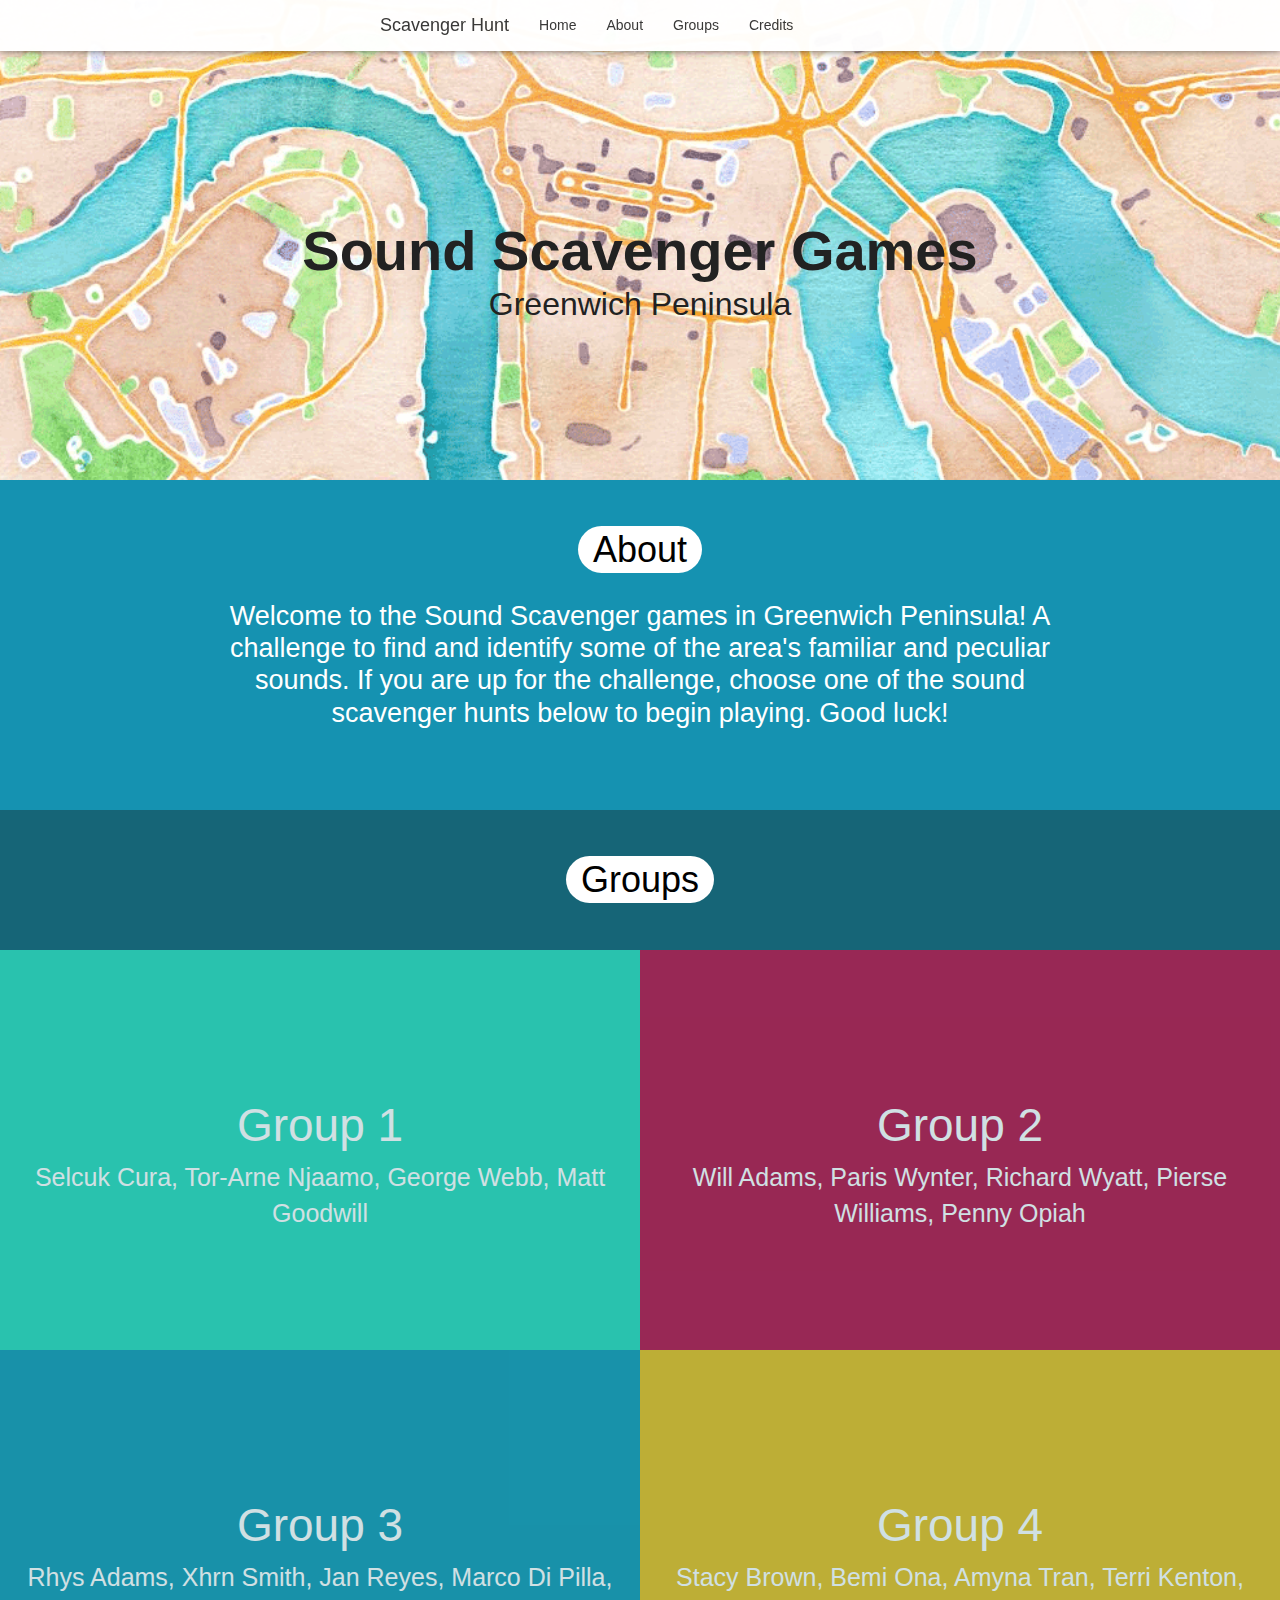
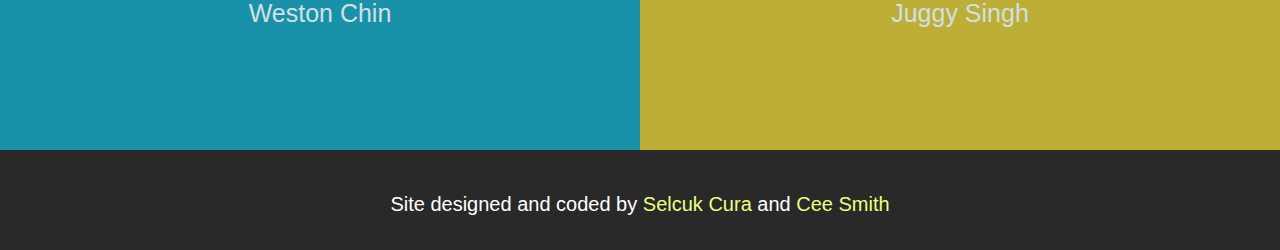
==== projects/landing-page/index.html @ d5fabc16 "added footer" ====
<!DOCTYPE html>
<html lang="en">
<head>
<meta charset="utf-8">
<meta name="viewport" content="width=device-width, initial-scale=1.0">
<meta name="description" content="">
<meta name="author" content="">
<link rel="shortcut icon" href="../../assets/ico/favicon.png">
<link rel="stylesheet" href="http://cdn.leafletjs.com/leaflet-0.6.4/leaflet.css" />
<title>Scavenger Hunt</title>

<!-- Bootstrap core CSS -->
<link href="../../lib/bootstrap30/css/bootstrap.css" rel="stylesheet">

<!-- Custom styles for this template -->
<link href="css/style.css" rel="stylesheet">

<!-- HTML5 shim and Respond.js IE8 support of HTML5 elements and media queries -->
<!--[if lt IE 9]>
      <script src="../../assets/js/html5shiv.js"></script>
      <script src="../../assets/js/respond.min.js"></script>
    <![endif]-->
</head>

<body>
<div class="navbar navbar-inverse navbar-fixed-top">
  <div class="container">
    <div class="navbar-header">
      <button type="button" class="navbar-toggle" data-toggle="collapse" data-target=".navbar-collapse"> <span class="icon-bar"></span> <span class="icon-bar"></span> <span class="icon-bar"></span> </button>
      <a class="navbar-brand" href="#">Scavenger Hunt</a> </div>
    <div class="collapse navbar-collapse">
      <ul class="nav navbar-nav">
        <li><a href="#slide1">Home</a></li>
        <li><a href="#slide2">About</a></li>
        <li><a href="#slide3">Groups</a></li>
        <li><a href="#slide4">Credits</a></li>
      </ul>
    </div>
    <!--/.nav-collapse --> 
  </div>
</div>
<div id="slide1">
  <div class="col-md-8 col-md-offset-2">
    <h1>Sound Scavenger Games</h1>
    <h2>Greenwich Peninsula</h2>
  </div>
</div>
<div id="slide2">
  <div class="col-md-8 col-md-offset-2">
    <h1><span>About</span></h1>
    <br>
    <p>Welcome to the Sound Scavenger games in Greenwich Peninsula! A challenge to find and identify some of the area's familiar and peculiar sounds. If you are up for the challenge, choose one of the sound scavenger hunts below to begin playing. Good luck! </p>
  </div>
</div>
<div id="slide3">
  <h1><span>Groups</span></h1>
  <div id="wrapper"> <a href="../scavenger-hunt/clue-1/">
    <div id="first">
      <h1>Group 1</h1>
      <div id="description"> Selcuk Cura, Tor-Arne Njaamo, George Webb, Matt Goodwill</div>
    </div>
    </a> <a href="../scavenger-hunt/clue-2/">
    <div id="second">
      <h1>Group 2</h1>
      <div id="description">Will Adams, Paris Wynter, Richard Wyatt, Pierse Williams, Penny Opiah</div>
    </div>
    </a> <a href="../scavenger-hunt/clue-3/">
    <div id="third">
      <h1>Group 3</h1>
      <div id="description">Rhys Adams, Xhrn Smith, Jan Reyes, Marco Di Pilla, Weston Chin</div>
    </div>
    </a> <a href="../scavenger-hunt/clue-4/">
    <div id="fourth">
      <h1>Group 4</h1>
      <div id="description">Stacy Brown, Bemi Ona, Amyna Tran, Terri Kenton, Juggy Singh</div>
    </div>
    </a> </div>
</div>
<div id="footer">
<div class="col-md-6 col-md-offset-3">Site designed and coded by <a href="https://twitter.com/selcukcura">Selcuk Cura</a> and <a href="https://twitter.com/CeeShadowmuur">Cee Smith</a></div>
</div>
</body>

<!-- Bootstrap core JavaScript
    ================================================== -->
<!-- Placed at the end of the document so the pages load faster -->
<script src="../../assets/js/jquery.js"></script>
<script src="../../lib/bootstrap30/js/bootstrap.min.js"></script>
<script>
// smooth scrolling to section
	$(function() {
	  $('a[href*=#]:not([href=#])').click(function() {
	    if (location.pathname.replace(/^\//,'') == this.pathname.replace(/^\//,'') && location.hostname == this.hostname) {

	      var target = $(this.hash);
	      target = target.length ? target : $('[name=' + this.hash.slice(1) +']');
	      if (target.length) {
	        $('html,body').animate({
	          scrollTop: target.offset().top
	        }, 500);
	        return false;
	      }
	    }
	  });
	});

//	mobile accelerometer parallax
if ($(window).width() < 700) {
  var background = document.getElementById("slide1");

      if (window.DeviceOrientationEvent) {
        window.addEventListener('deviceorientation', function(eventData) {
          var yTilt = Math.round((-eventData.beta + 90) * (40/180) - 40);
          var xTilt = Math.round(-eventData.gamma * (40/180) - 20);
          if (xTilt > 0) {
            xTilt = -xTilt;
          } else if (xTilt < -40) {
            xTilt = -(xTilt + 80);
          }

          var backgroundPositionVal = xTilt + 'px ' + yTilt + 'px';
          background.style.backgroundPosition = backgroundPositionVal;
        }, false);
      };
	  
	  }
else {
	
//	desktop mouse parallax
$('#slide1').mousemove(function(e){
    var amountMovedX = (e.pageX * -1 / 6);
    var amountMovedY = (e.pageY * -1 / 6);
    $(this).css('background-position', amountMovedX + 'px ' + amountMovedY + 'px');
});

}
</script>
</html>
---- projects/landing-page/css/style.css ----
html, body {
	margin: 0px;
	padding: 0px;
	width: 100%;
	text-align: center;
}
a {
color: #EBFF81;
text-decoration: none;
}

a:hover{
color: #F0FCB4;
}
.container {
	max-width: 550px;
}
.slide-container {
	text-align: center;
}
.row {
	margin: 0px;
	padding: 0px;
}
/*headings*/

/* slides */

#slide2, #slide3, #slide4 {
	margin-top: -20px;
	padding: 30px 0 0 0;
}
#slide1 {
	color: #222;
	width: 100%;
	min-height: 500px;
	padding-top: 200px;
	background-color: #f1dfcf;
	background-image: url(../images/header.png);
	background-repeat: no-repeat;
	-webkit-background-size: 1500px;
	-moz-background-size: 1500px;
	-o-background-size: 1500px;
	background-size: 3000px;
}
#slide1 h1 {
	font-size: 56px;
	font-weight: bold;
}
#slide1 h2 {
	font-size: 32px;
	margin-top: -5px;
}
#slide2 {
	color: #fff;
	width: 100%;
	min-height: 350px;
	background-color: #1592B1;
}
p {
	font-size: 27px;
	font-weight: lighter;
	line-height: 1.2;
}
#slide2 h1 {
	text-align: center;
}
#slide3 {
	color: #FFF;
	width: 100%;
	min-height: 500px;
	background-color: #166577;
}
#slide4 {
	color: #FFF;
	width: 100%;
	min-height: 750px;
	background-color: #1b7990;
}
h1 span, h2 span {
	color: #000;
	background-color: #fff;
	padding: 3px 15px;
	-webkit-border-radius: 30px;
	-moz-border-radius: 30px;
	border-radius: 30px;}
#footer {
	font-size:20px;
	font-weight:200;
	color: #FFF;
	width: 100%;
	padding: 40px;
	height: 100px;
	background-color: #292929;
}
#logo {
	width: 225px;
	height: 293px;
	margin-bottom: 44px;
	margin: 0 auto;
	background-image: url('../images/pin-lgo.png');
}
.navbar-fixed-top {
	opacity: 0.97;
}
.navbar-inverse {
	background-color: #FFFFFF;
	border-color: #FFFFFF;
	-webkit-box-shadow: 0px 0px 7px rgba(50, 50, 50, 0.75);
	-moz-box-shadow: 0px 0px 7px rgba(50, 50, 50, 0.75);
	box-shadow: 0px 0px 7px rgba(50, 50, 50, 0.75);
}
.navbar-inverse .navbar-brand {
	color: #333;
	-webkit-transition: all .2s ease;
	-moz-transition: all .2s ease;
 -0-transition: all .2s ease;
	transition: all .2s ease;
}
.navbar-inverse .navbar-brand:hover {
	color: #777;
}
.navbar-inverse .navbar-brand:focus {
	color: #000000;
	background-color: transparent;
}
.navbar-inverse .navbar-nav > li > a {
	color: #333;
	-webkit-transition: all .2s ease;
	-moz-transition: all .2s ease;
 -0-transition: all .2s ease;
	transition: all .2s ease;
}
.navbar-inverse .navbar-nav > li > a:hover {
	color: #777;
}
.navbar-inverse .navbar-nav > li > a:focus {
	color: #000000;
	background-color: transparent;
}
.navbar-inverse .navbar-toggle {
	border-color: #cecece;
}
.navbar-inverse .navbar-toggle:hover, .navbar-inverse .navbar-toggle:focus {
	background-color: #F1F1F1;
}
.navbar-inverse .navbar-collapse, .navbar-inverse .navbar-form {
	border-color: #CECECE;
}
.navbar-inverse .navbar-toggle .icon-bar {
	background-color: #cecece;
}
/* END TOP SLIDE*
    
/* MAP SLIDE */    
.row[role="map"] {
	width: 100%;
	min-height: 600px;
	background-color: #333;
}
.map {
	width: 100%;
	min-height: 600px;
	background-color: #333;
}
.map.hot {
	background-color: red;
}
.map.warm {
	background-color: yellow;
}
.map.cold {
	background-color: blue;
}
/* END MAP SLIDE */    
    
/* FINISH SLIDE */    
.row[role="finish"] {
	width: 100%;
	min-height: 500px;
	background-color: #52c2ff;
}
/* END FINISH SLIDE */



/*group secions*/
#wrapper {
	margin-top: 50px;
	width: 100%;
	overflow: hidden;
}
#wrapper h1 {
	font-size: 46px;
	margin-top: 150px;
}
#wrapper a {
	color: #fff;
	text-decoration: none;
}
#first, #second, #third, #fourth {
	background-size: cover;
	background-position: center;
	padding: 0 10px;
	opacity: 0.8;
	-webkit-transition: all .2s ease;
	-moz-transition: all .2s ease;
 -0-transition: all .2s ease;
	transition: all .2s ease;
}
#first:hover, #second:hover, #third:hover, #fourth:hover {
	opacity: 1;
}
#description {
	font-size: 25px;
}
#first {
	width: 50%;
	height: 400px;
	float: left;
	background-color: #2edabc;
}
#second {
	height: 400px;
	overflow: hidden;
	background-color: #B9194C;
}
#third {
	width: 50%;
	height: 400px;
	float: left;
	background-color: #199DB6;
}
#fourth {
	height: 400px;
	overflow: hidden;
	background-color: #E7C126;
}

/*mobile*/

 @media (max-width: 700px) {
#first, #second, #third, #fourth {
	float: left;
	width: 100%;
	height: 250px;
	opacity: 1;
}
#wrapper h1 {
	font-size: 46px;
	margin-top: 40px;
}
}
 @media (max-width: 500px) {
#slide1 {
	min-height: 400px;
	padding-top: 100px;
}
#slide1 h1 {
	font-size: 36px;
}
#slide2 {
	min-height: 530px;
}
p {
	text-align: left;
}
}
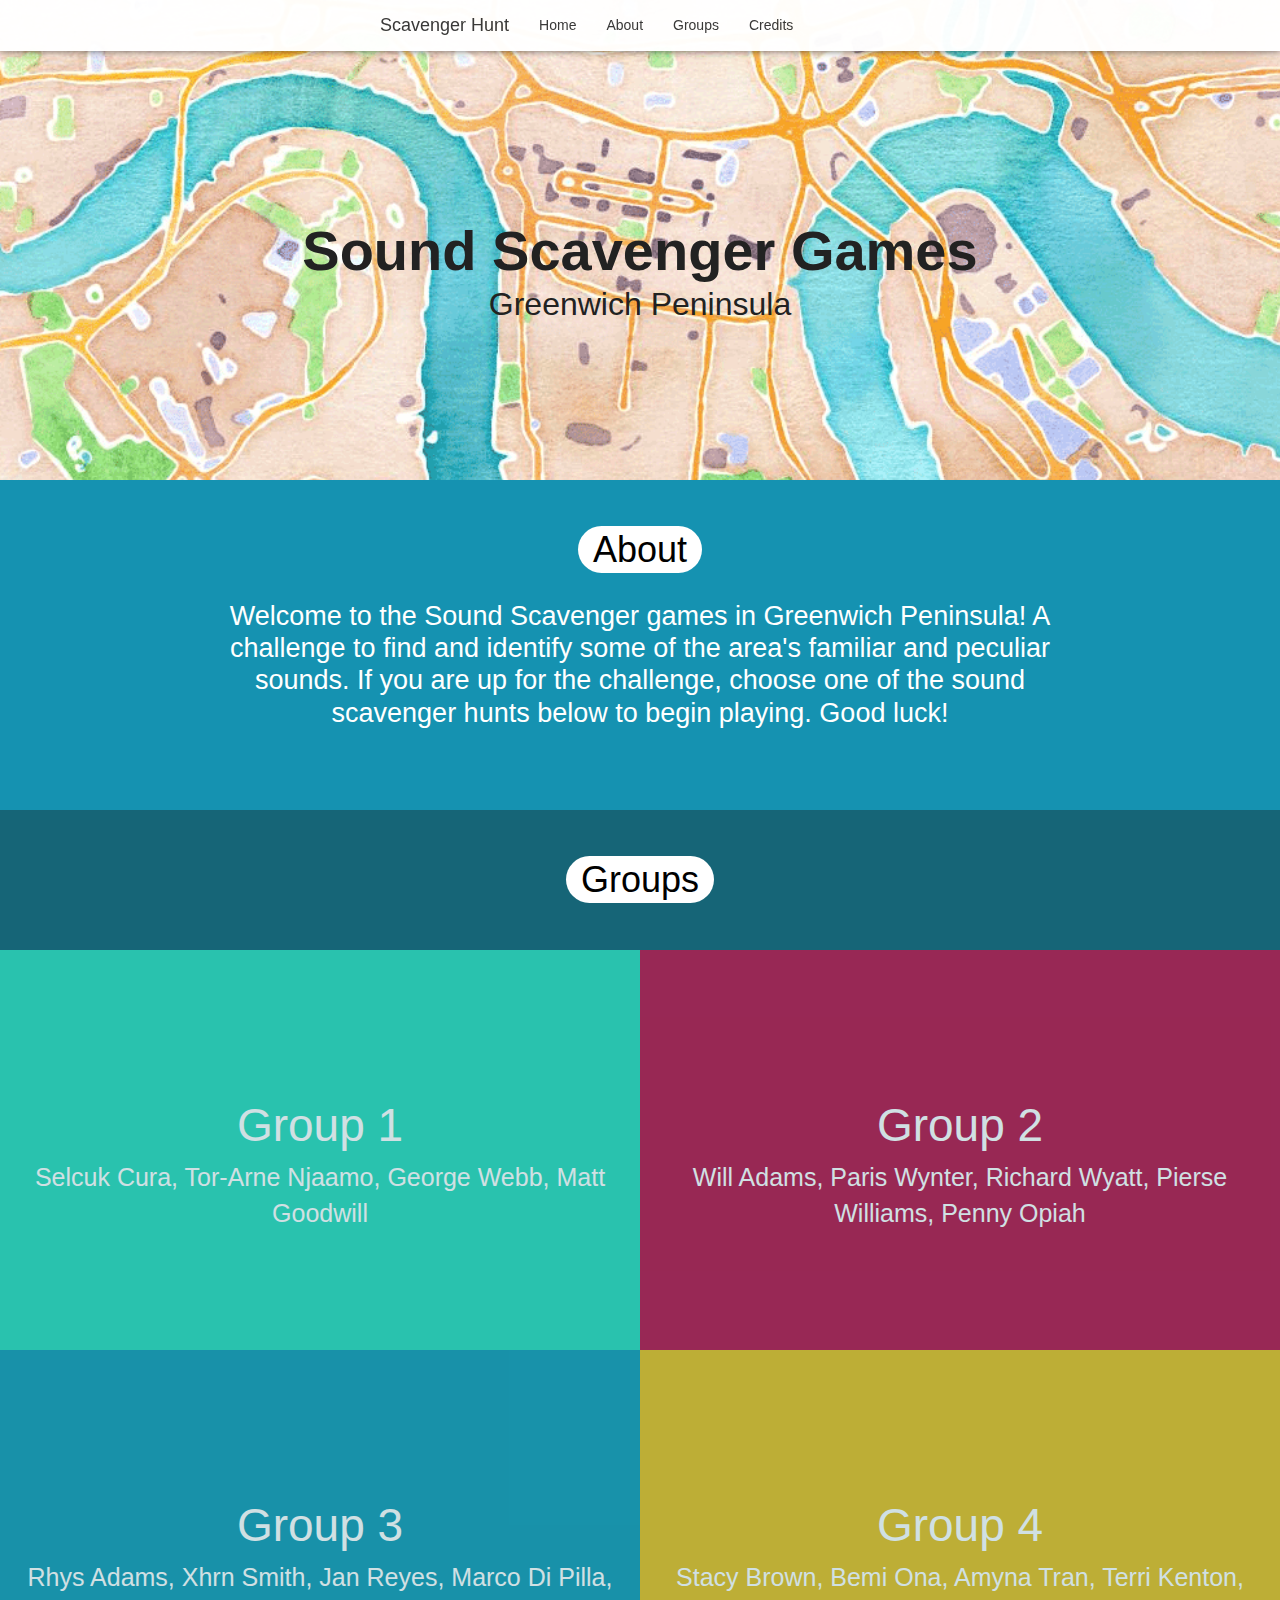
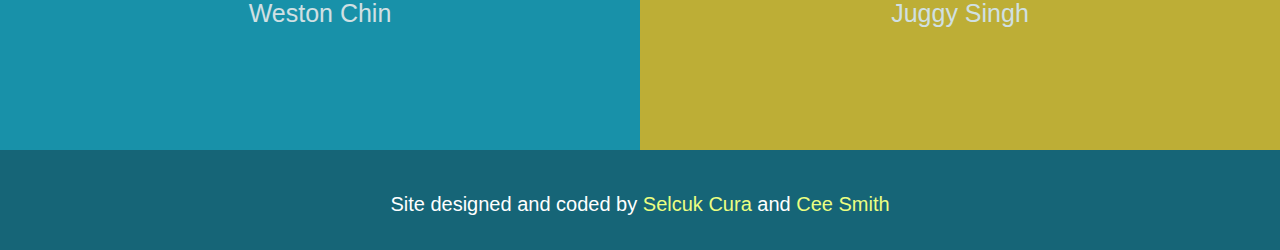
==== commit e803138f: "added ios webapp fullscreen meta tag" ====
--- a/projects/landing-page/index.html
+++ b/projects/landing-page/index.html
@@ -5,6 +5,7 @@
 <meta name="viewport" content="width=device-width, initial-scale=1.0">
 <meta name="description" content="">
 <meta name="author" content="">
+<meta name="apple-mobile-web-app-capable" content="yes">
 <link rel="shortcut icon" href="../../assets/ico/favicon.png">
 <link rel="stylesheet" href="http://cdn.leafletjs.com/leaflet-0.6.4/leaflet.css" />
 <title>Scavenger Hunt</title>
--- a/projects/landing-page/css/style.css
+++ b/projects/landing-page/css/style.css
@@ -91,7 +91,7 @@
 	width: 100%;
 	padding: 40px;
 	height: 100px;
-	background-color: #292929;
+	background-color: #166577;
 }
 #logo {
 	width: 225px;
@@ -265,4 +265,8 @@
 p {
 	text-align: left;
 }
-}
+
+#footer {
+	height: 150px;
+}
+}
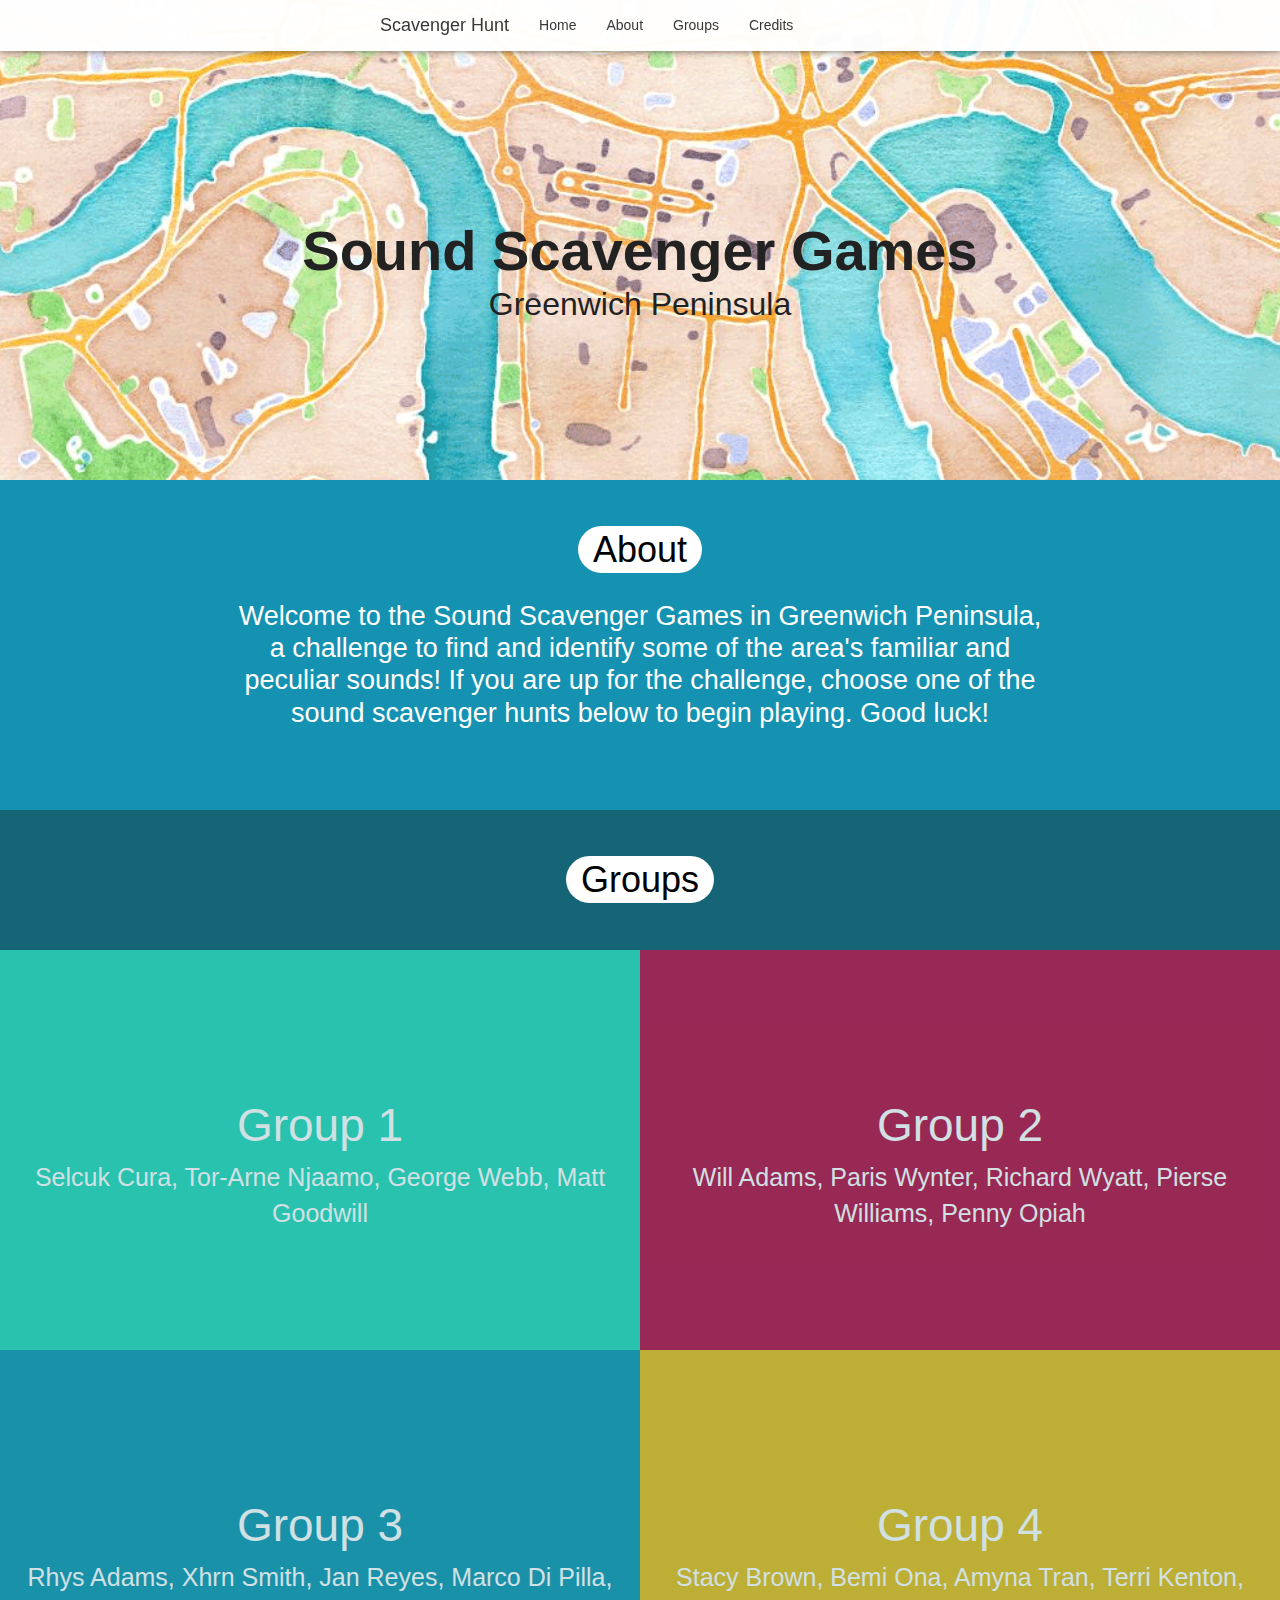
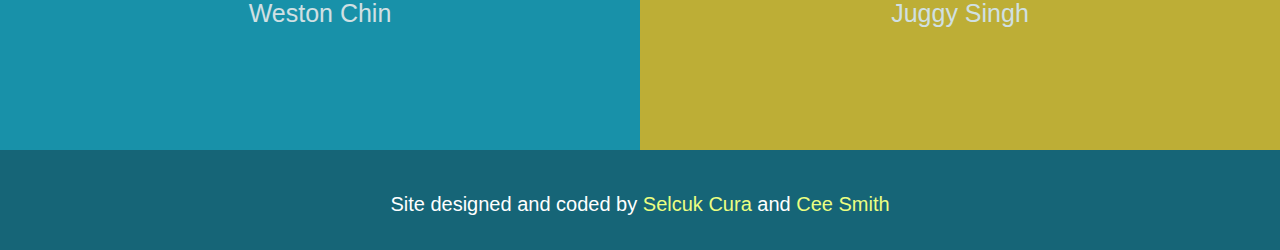
==== commit 0754bf62: "updated description" ====
--- a/projects/landing-page/index.html
+++ b/projects/landing-page/index.html
@@ -50,7 +50,7 @@
   <div class="col-md-8 col-md-offset-2">
     <h1><span>About</span></h1>
     <br>
-    <p>Welcome to the Sound Scavenger games in Greenwich Peninsula! A challenge to find and identify some of the area's familiar and peculiar sounds. If you are up for the challenge, choose one of the sound scavenger hunts below to begin playing. Good luck! </p>
+    <p>Welcome to the Sound Scavenger Games in Greenwich Peninsula, a challenge to find and identify some of the area's familiar and peculiar sounds! If you are up for the challenge, choose one of the sound scavenger hunts below to begin playing. Good luck! </p>
   </div>
 </div>
 <div id="slide3">
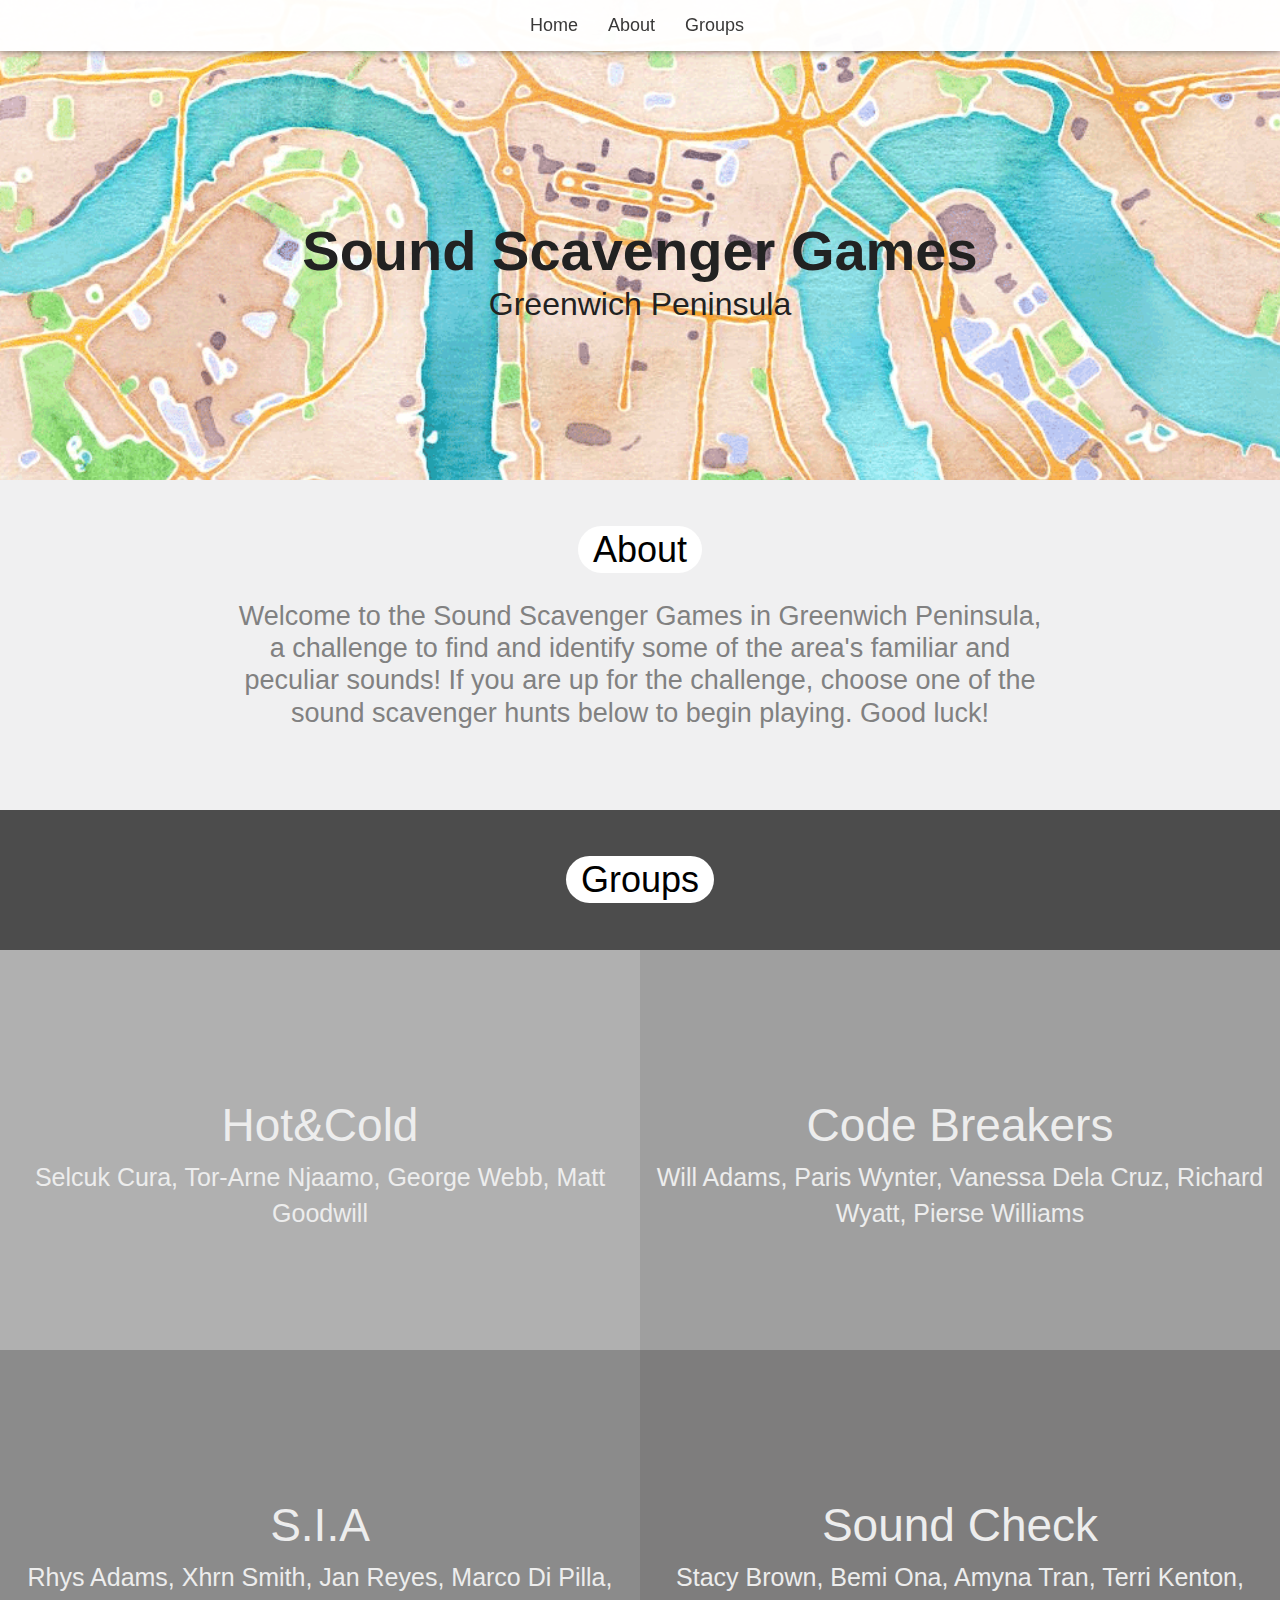
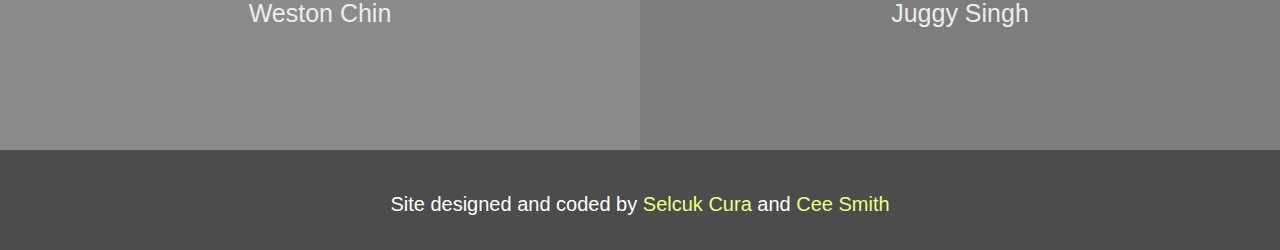
==== commit b1fd096f: "renames and fixes" ====
--- a/projects/landing-page/index.html
+++ b/projects/landing-page/index.html
@@ -34,7 +34,6 @@
         <li><a href="#slide1">Home</a></li>
         <li><a href="#slide2">About</a></li>
         <li><a href="#slide3">Groups</a></li>
-        <li><a href="#slide4">Credits</a></li>
       </ul>
     </div>
     <!--/.nav-collapse --> 
@@ -57,22 +56,22 @@
   <h1><span>Groups</span></h1>
   <div id="wrapper"> <a href="../scavenger-hunt/clue-1/">
     <div id="first">
-      <h1>Group 1</h1>
+      <h1>Hot&Cold</h1>
       <div id="description"> Selcuk Cura, Tor-Arne Njaamo, George Webb, Matt Goodwill</div>
     </div>
     </a> <a href="../scavenger-hunt/clue-2/">
     <div id="second">
-      <h1>Group 2</h1>
-      <div id="description">Will Adams, Paris Wynter, Richard Wyatt, Pierse Williams, Penny Opiah</div>
+      <h1>Code Breakers</h1>
+      <div id="description">Will Adams, Paris Wynter, Vanessa Dela Cruz, Richard Wyatt, Pierse Williams</div>
     </div>
     </a> <a href="../scavenger-hunt/clue-3/">
     <div id="third">
-      <h1>Group 3</h1>
+      <h1>S.I.A</h1>
       <div id="description">Rhys Adams, Xhrn Smith, Jan Reyes, Marco Di Pilla, Weston Chin</div>
     </div>
     </a> <a href="../scavenger-hunt/clue-4/">
     <div id="fourth">
-      <h1>Group 4</h1>
+      <h1>Sound Check</h1>
       <div id="description">Stacy Brown, Bemi Ona, Amyna Tran, Terri Kenton, Juggy Singh</div>
     </div>
     </a> </div>
--- a/projects/landing-page/css/style.css
+++ b/projects/landing-page/css/style.css
@@ -5,15 +5,14 @@
 	text-align: center;
 }
 a {
-color: #EBFF81;
-text-decoration: none;
-}
-
-a:hover{
-color: #F0FCB4;
+	color: #EBFF81;
+	text-decoration: none;
+}
+a:hover {
+	color: #F0FCB4;
 }
 .container {
-	max-width: 550px;
+	max-width: 310px;
 }
 .slide-container {
 	text-align: center;
@@ -55,21 +54,23 @@
 	color: #fff;
 	width: 100%;
 	min-height: 350px;
-	background-color: #1592B1;
+	background-color: #f0f0f1;
 }
 p {
 	font-size: 27px;
 	font-weight: lighter;
 	line-height: 1.2;
+	color: #818181;
 }
 #slide2 h1 {
 	text-align: center;
+	color: #4c4c4c;
 }
 #slide3 {
 	color: #FFF;
 	width: 100%;
 	min-height: 500px;
-	background-color: #166577;
+	background-color: #4c4c4c;
 }
 #slide4 {
 	color: #FFF;
@@ -83,15 +84,16 @@
 	padding: 3px 15px;
 	-webkit-border-radius: 30px;
 	-moz-border-radius: 30px;
-	border-radius: 30px;}
+	border-radius: 30px;
+}
 #footer {
-	font-size:20px;
-	font-weight:200;
+	font-size: 20px;
+	font-weight: 200;
 	color: #FFF;
 	width: 100%;
 	padding: 40px;
 	height: 100px;
-	background-color: #166577;
+	background-color: #4c4c4c;
 }
 #logo {
 	width: 225px;
@@ -104,6 +106,8 @@
 	opacity: 0.97;
 }
 .navbar-inverse {
+	font-size: 18px;
+	font-weight:200;
 	background-color: #FFFFFF;
 	border-color: #FFFFFF;
 	-webkit-box-shadow: 0px 0px 7px rgba(50, 50, 50, 0.75);
@@ -111,6 +115,7 @@
 	box-shadow: 0px 0px 7px rgba(50, 50, 50, 0.75);
 }
 .navbar-inverse .navbar-brand {
+	display: none;
 	color: #333;
 	-webkit-transition: all .2s ease;
 	-moz-transition: all .2s ease;
@@ -202,7 +207,7 @@
 	background-size: cover;
 	background-position: center;
 	padding: 0 10px;
-	opacity: 0.8;
+	opacity: 0.9;
 	-webkit-transition: all .2s ease;
 	-moz-transition: all .2s ease;
  -0-transition: all .2s ease;
@@ -218,27 +223,46 @@
 	width: 50%;
 	height: 400px;
 	float: left;
-	background-color: #2edabc;
+	background-color: #bbbbbb;
 }
 #second {
 	height: 400px;
 	overflow: hidden;
-	background-color: #B9194C;
+	background-color: #a9a9a9;
 }
 #third {
 	width: 50%;
 	height: 400px;
 	float: left;
+	background-color: #929292;
+}
+#fourth {
+	height: 400px;
+	overflow: hidden;
+	background-color: #848383;
+}
+#first:hover {
+	background-color: #2edabc;
+}
+#second:hover {
+	background-color: #B9194C;
+}
+#third:hover {
 	background-color: #199DB6;
 }
-#fourth {
-	height: 400px;
-	overflow: hidden;
+#fourth:hover {
 	background-color: #E7C126;
 }
 
 /*mobile*/
 
+
+ @media (max-width: 767px) {
+
+.navbar-inverse .navbar-brand {
+	display:block;	 
+}
+}
  @media (max-width: 700px) {
 #first, #second, #third, #fourth {
 	float: left;
@@ -265,7 +289,6 @@
 p {
 	text-align: left;
 }
-
 #footer {
 	height: 150px;
 }
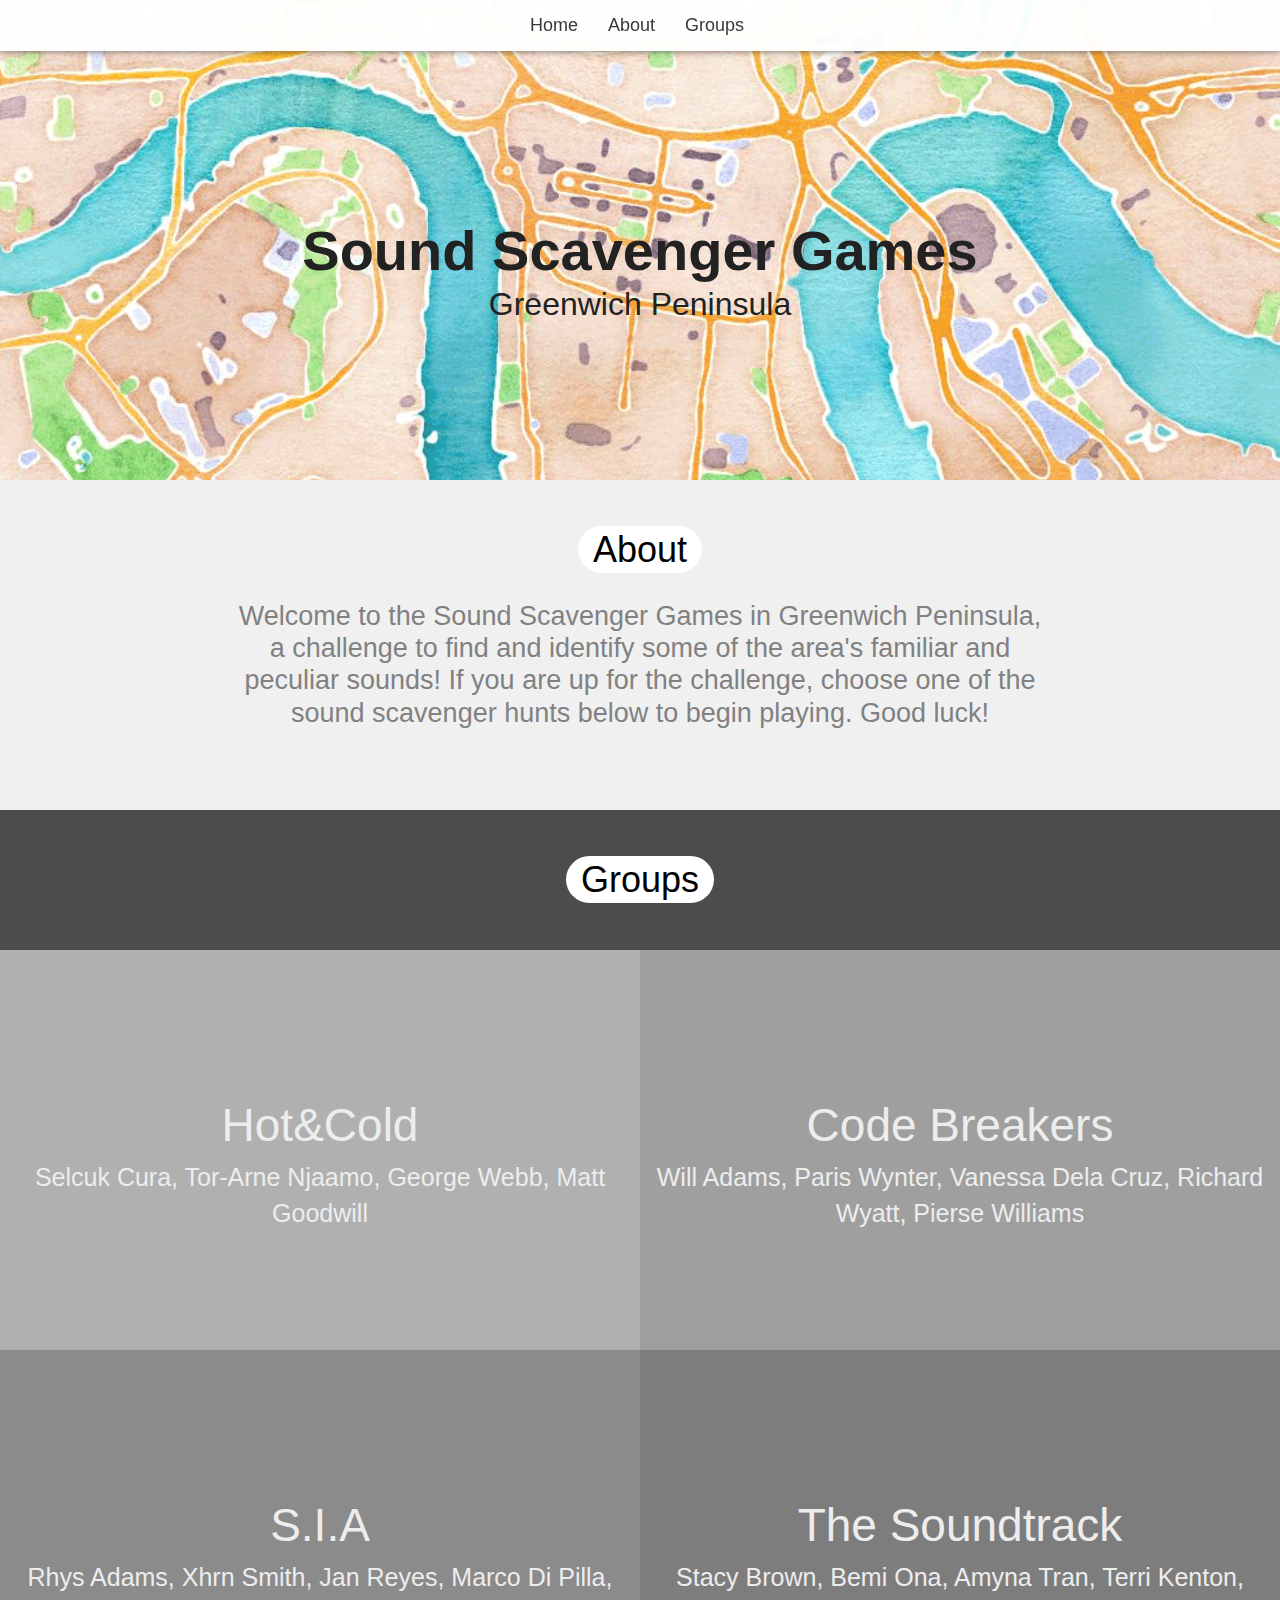
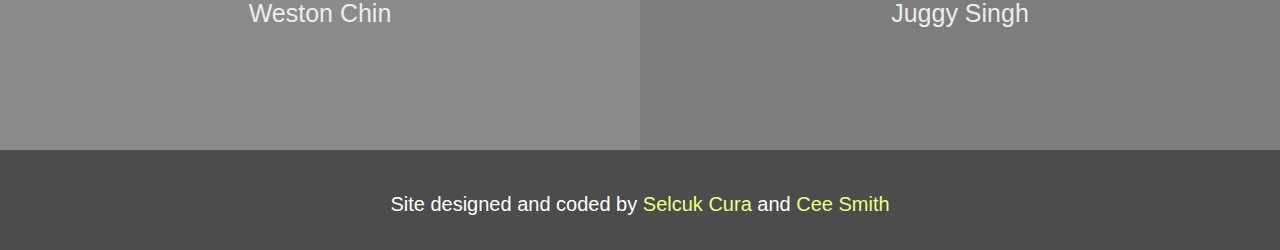
==== commit d5460988: "fixed links" ====
--- a/projects/landing-page/index.html
+++ b/projects/landing-page/index.html
@@ -54,24 +54,24 @@
 </div>
 <div id="slide3">
   <h1><span>Groups</span></h1>
-  <div id="wrapper"> <a href="../scavenger-hunt/clue-1/">
+  <div id="wrapper"> <a href="../scavenger-hunt/clue-1/index.html">
     <div id="first">
       <h1>Hot&Cold</h1>
       <div id="description"> Selcuk Cura, Tor-Arne Njaamo, George Webb, Matt Goodwill</div>
     </div>
-    </a> <a href="../scavenger-hunt/clue-2/">
+    </a> <a href="../scavenger-hunt/clue-2/Map.html">
     <div id="second">
       <h1>Code Breakers</h1>
       <div id="description">Will Adams, Paris Wynter, Vanessa Dela Cruz, Richard Wyatt, Pierse Williams</div>
     </div>
-    </a> <a href="../scavenger-hunt/clue-3/">
+    </a> <a href="../scavenger-hunt/clue-3/index.html">
     <div id="third">
       <h1>S.I.A</h1>
       <div id="description">Rhys Adams, Xhrn Smith, Jan Reyes, Marco Di Pilla, Weston Chin</div>
     </div>
-    </a> <a href="../scavenger-hunt/clue-4/">
+    </a> <a href="../scavenger-hunt/clue-4/index.html">
     <div id="fourth">
-      <h1>Sound Check</h1>
+      <h1>The Soundtrack</h1>
       <div id="description">Stacy Brown, Bemi Ona, Amyna Tran, Terri Kenton, Juggy Singh</div>
     </div>
     </a> </div>
--- a/projects/landing-page/css/style.css
+++ b/projects/landing-page/css/style.css
@@ -259,6 +259,9 @@
 
  @media (max-width: 767px) {
 
+.container {
+	max-width: 100%;
+}
 .navbar-inverse .navbar-brand {
 	display:block;	 
 }
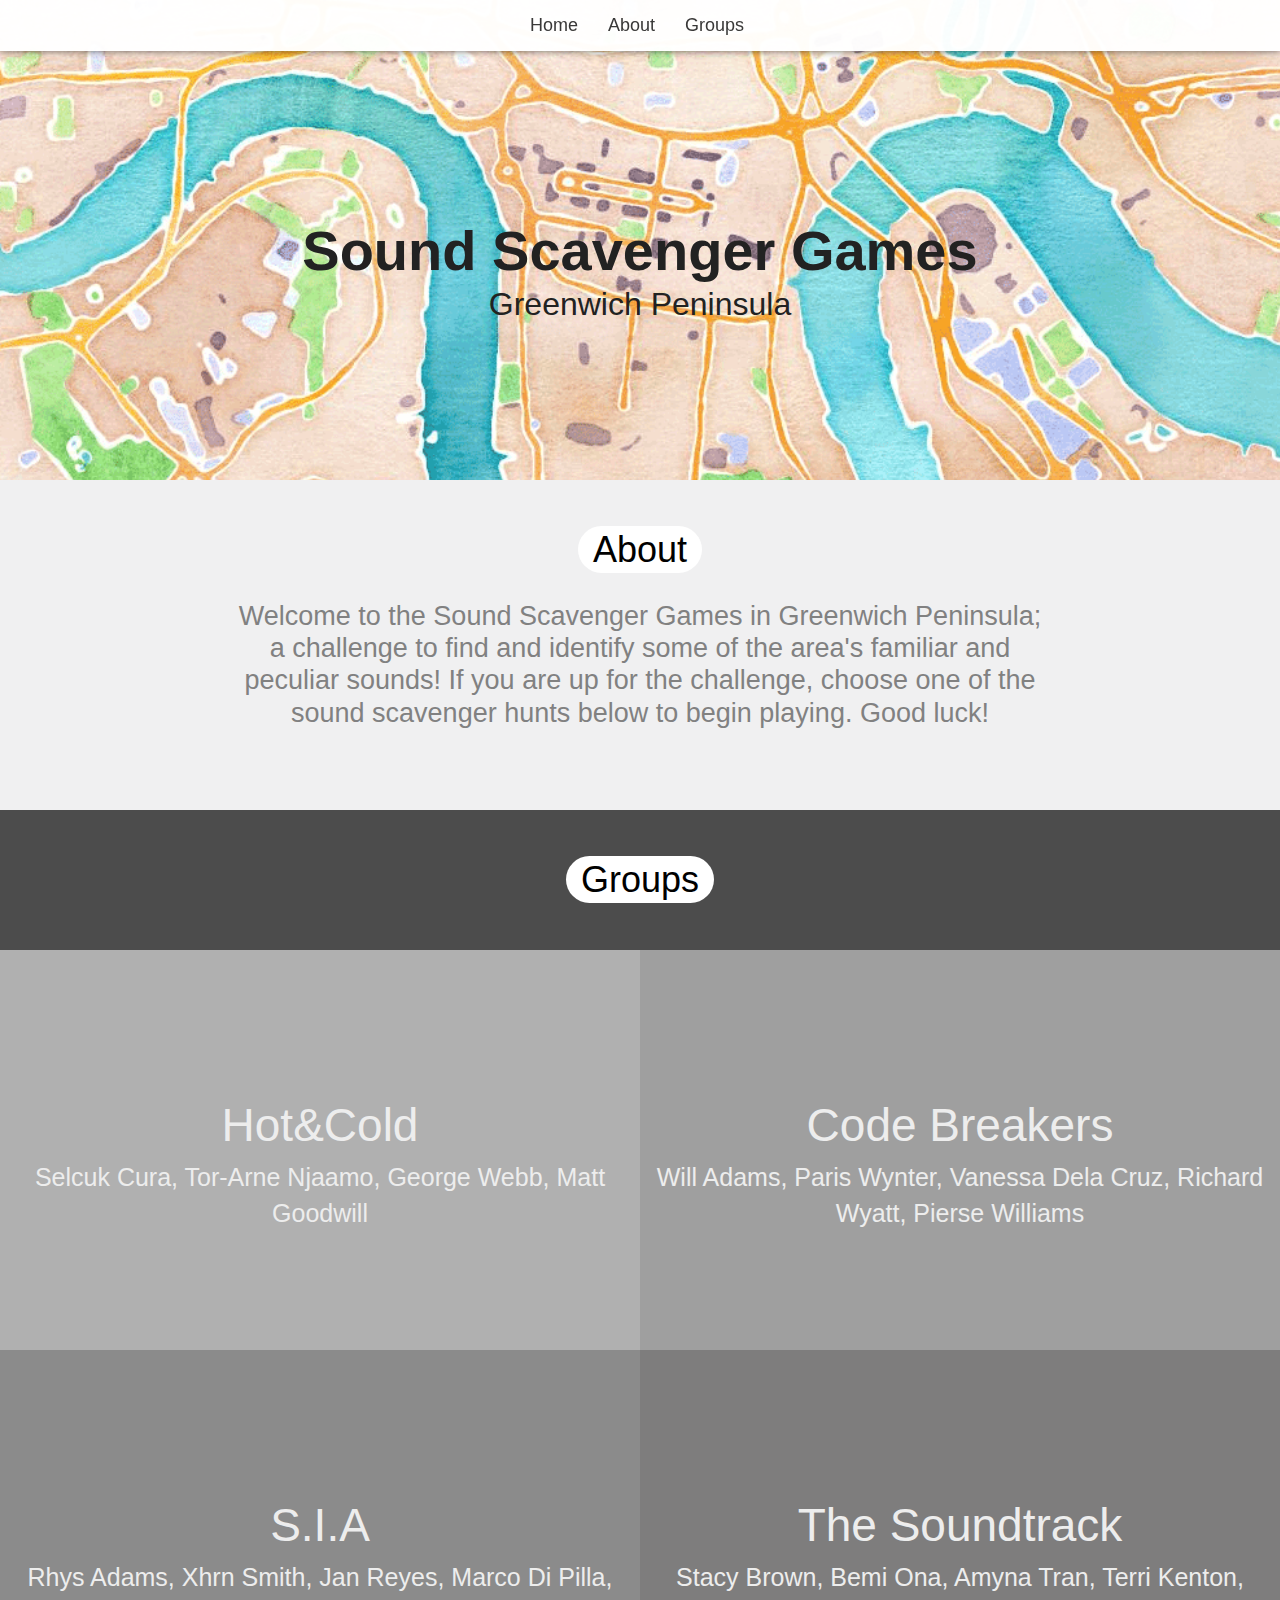
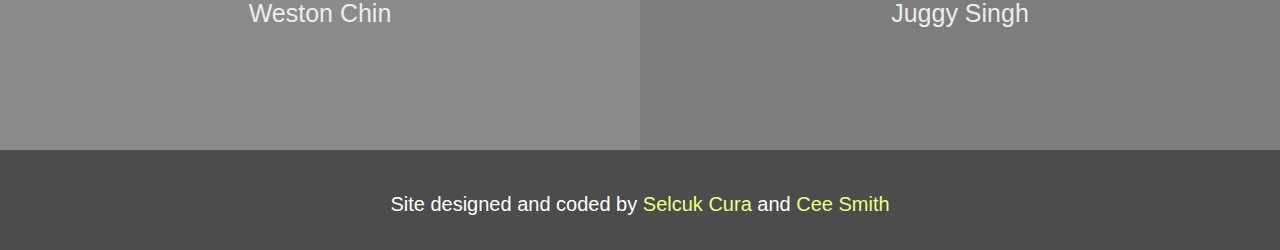
==== commit 47a88b6c: "fixes" ====
--- a/projects/landing-page/index.html
+++ b/projects/landing-page/index.html
@@ -6,7 +6,6 @@
 <meta name="description" content="">
 <meta name="author" content="">
 <meta name="apple-mobile-web-app-capable" content="yes">
-<link rel="shortcut icon" href="../../assets/ico/favicon.png">
 <link rel="stylesheet" href="http://cdn.leafletjs.com/leaflet-0.6.4/leaflet.css" />
 <title>Scavenger Hunt</title>
 
@@ -49,7 +48,7 @@
   <div class="col-md-8 col-md-offset-2">
     <h1><span>About</span></h1>
     <br>
-    <p>Welcome to the Sound Scavenger Games in Greenwich Peninsula, a challenge to find and identify some of the area's familiar and peculiar sounds! If you are up for the challenge, choose one of the sound scavenger hunts below to begin playing. Good luck! </p>
+    <p>Welcome to the Sound Scavenger Games in Greenwich Peninsula; a challenge to find and identify some of the area's familiar and peculiar sounds! If you are up for the challenge, choose one of the sound scavenger hunts below to begin playing. Good luck! </p>
   </div>
 </div>
 <div id="slide3">
@@ -97,7 +96,7 @@
 	      if (target.length) {
 	        $('html,body').animate({
 	          scrollTop: target.offset().top
-	        }, 500);
+	        }, 300);
 	        return false;
 	      }
 	    }
